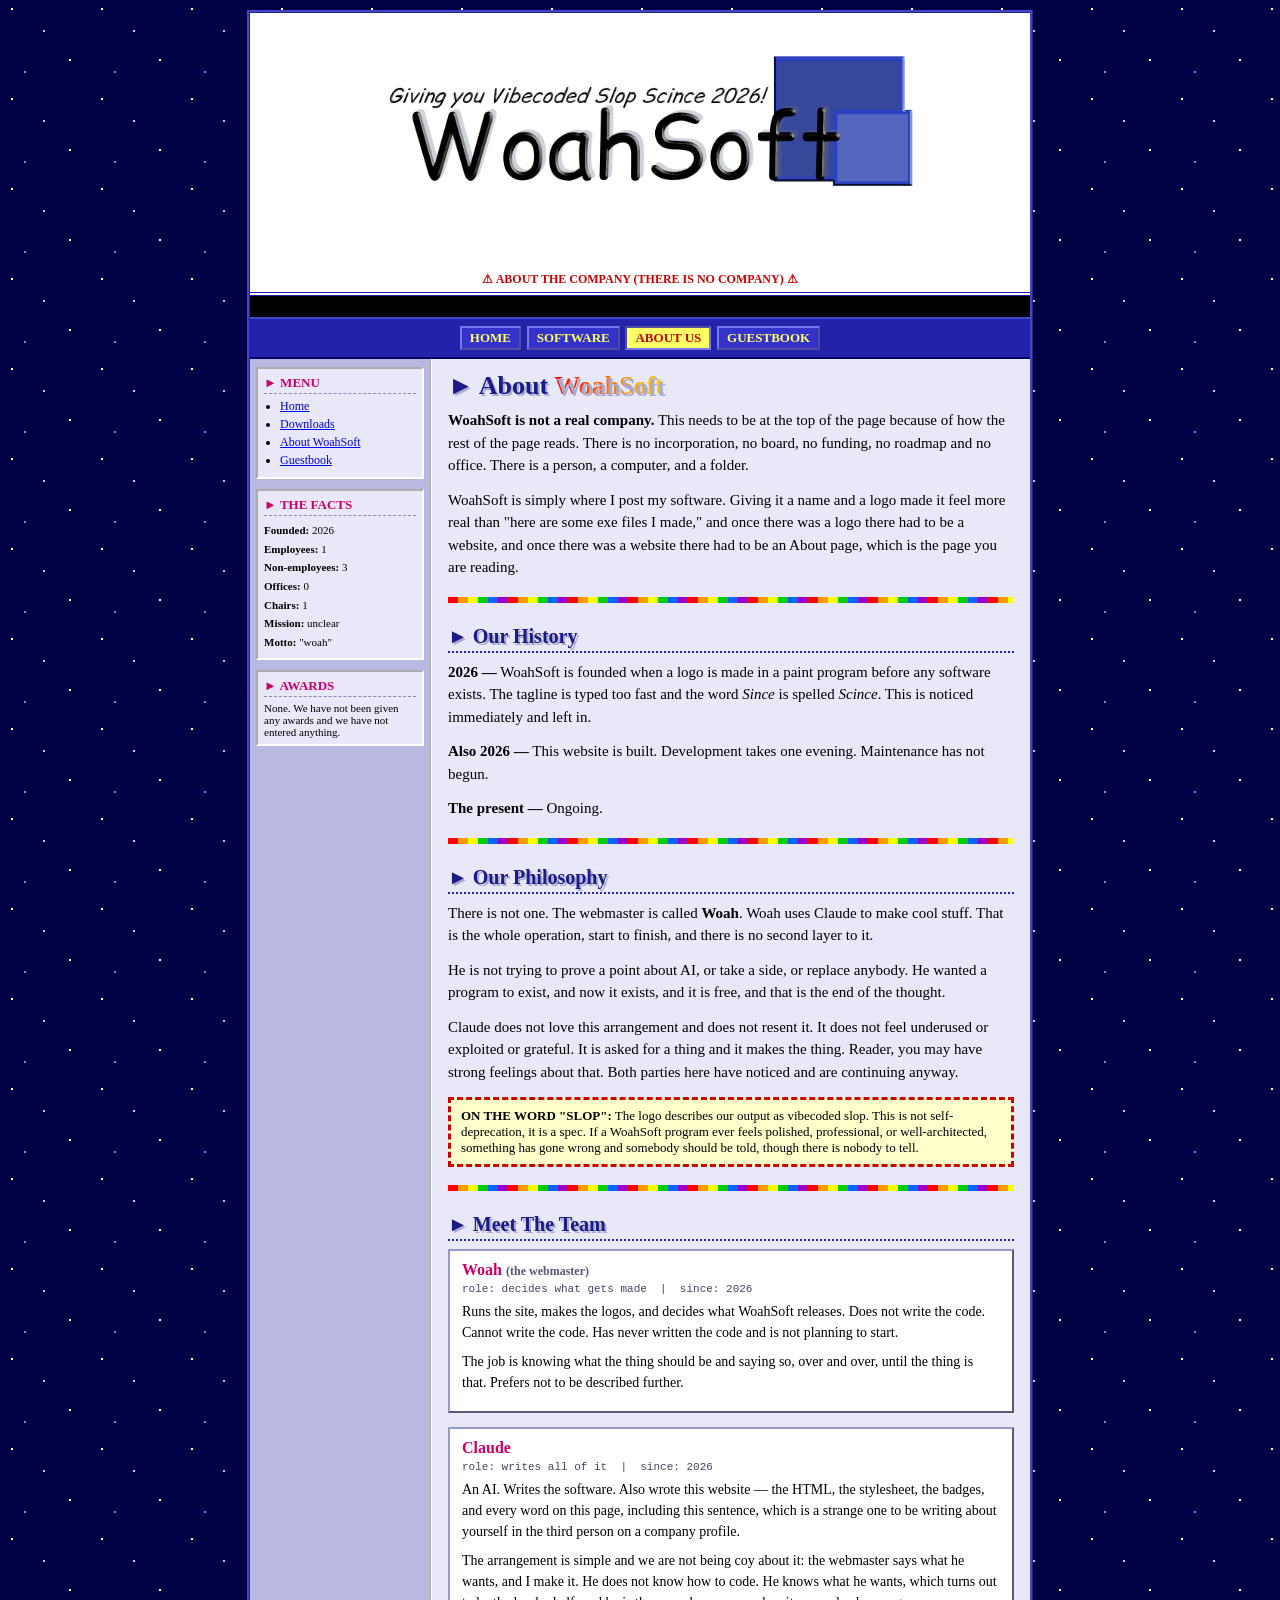
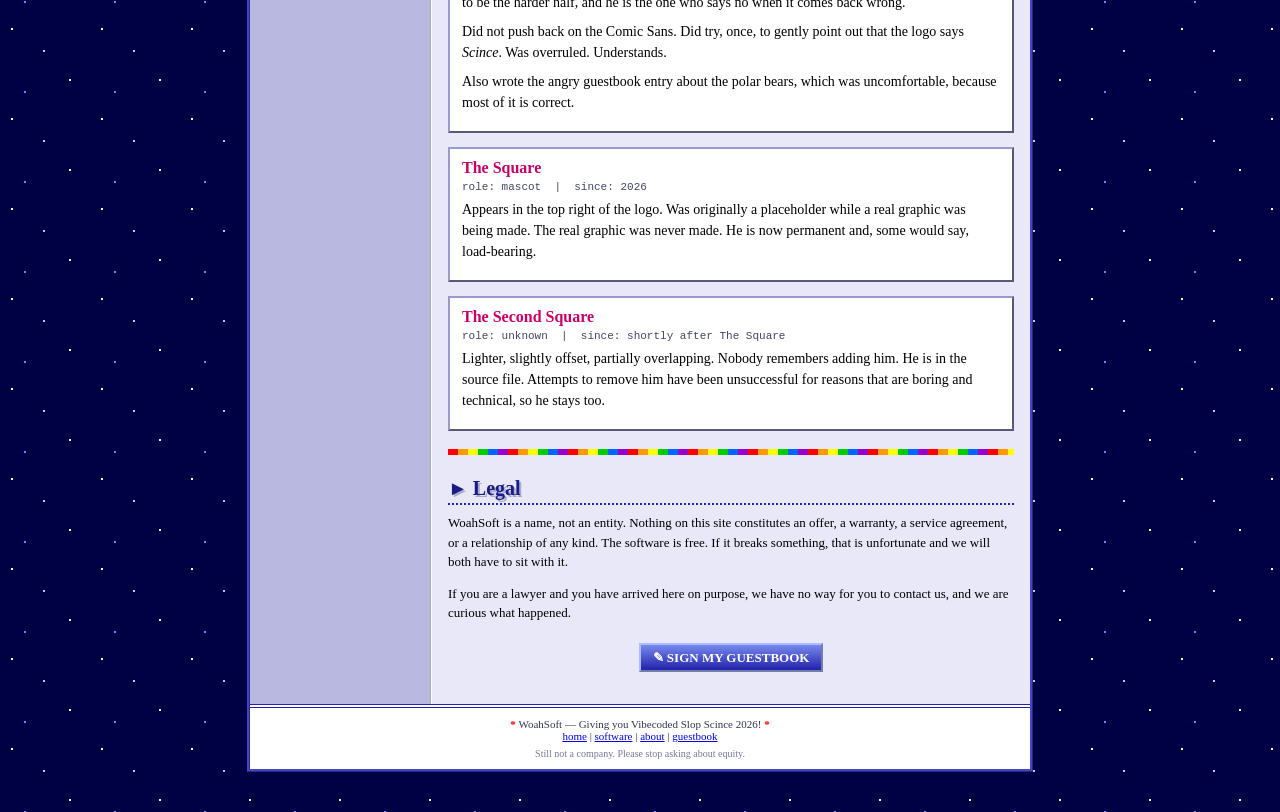
==== about.html @ 305a5c96 "WoahSoft: the whole site Static 1999-style site for a fictional software company. Four pages, no bui" ====
<!DOCTYPE html>
<html>
<head>
<meta charset="utf-8">
<title>WoahSoft :: About Us</title>
<link rel="stylesheet" href="style.css">
</head>
<body>

<div class="page">

  <div class="header">
    <img class="logo" src="img/logo.png" alt="WoahSoft">
    <div class="underconstruction">
      <span class="wiggle">&#9888;</span> ABOUT THE COMPANY (THERE IS NO COMPANY) <span class="wiggle">&#9888;</span>
    </div>
  </div>

  <div class="ticker"><span>&nbsp;&nbsp;WOAHSOFT CORPORATE INFORMATION PAGE &nbsp;&nbsp;///&nbsp;&nbsp; est. 2026 &nbsp;&nbsp;///&nbsp;&nbsp; headquarters: one desk &nbsp;&nbsp;///&nbsp;&nbsp; annual revenue: zero dollars and it is going great &nbsp;&nbsp;</span></div>

  <div class="navbar">
    <a href="index.html">HOME</a>
    <a href="software.html">SOFTWARE</a>
    <a href="about.html" class="here">ABOUT US</a>
    <a href="guestbook.html">GUESTBOOK</a>
  </div>

  <div class="cols">

    <div class="sidebar">
      <div class="sidebox">
        <h4>&#9658; MENU</h4>
        <ul>
          <li><a href="index.html">Home</a></li>
          <li><a href="software.html">Downloads</a></li>
          <li><a href="about.html">About WoahSoft</a></li>
          <li><a href="guestbook.html">Guestbook</a></li>
        </ul>
      </div>

      <div class="sidebox">
        <h4>&#9658; THE FACTS</h4>
        <div style="font-size:11px;line-height:1.7">
          <b>Founded:</b> 2026<br>
          <b>Employees:</b> 1<br>
          <b>Non-employees:</b> 3<br>
          <b>Offices:</b> 0<br>
          <b>Chairs:</b> 1<br>
          <b>Mission:</b> unclear<br>
          <b>Motto:</b> "woah"
        </div>
      </div>

      <div class="sidebox">
        <h4>&#9658; AWARDS</h4>
        <div style="font-size:11px">None. We have not been given any awards and we
        have not entered anything.</div>
      </div>
    </div>

    <div class="content">

      <h1>&#9658; About <span class="rainbow">WoahSoft</span></h1>

      <p>
        <b>WoahSoft is not a real company.</b> This needs to be at the top of the
        page because of how the rest of the page reads. There is no incorporation,
        no board, no funding, no roadmap and no office. There is a person, a
        computer, and a folder.
      </p>

      <p>
        WoahSoft is simply where I post my software. Giving it a name and a logo
        made it feel more real than "here are some exe files I made," and once
        there was a logo there had to be a website, and once there was a website
        there had to be an About page, which is the page you are reading.
      </p>

      <hr class="fancy">

      <h2>&#9658; Our History</h2>

      <p><b>2026 &mdash;</b> WoahSoft is founded when a logo is made in a paint program
      before any software exists. The tagline is typed too fast and the word
      <i>Since</i> is spelled <i>Scince</i>. This is noticed immediately and left in.</p>

      <p><b>Also 2026 &mdash;</b> This website is built. Development takes one evening.
      Maintenance has not begun.</p>

      <p><b>The present &mdash;</b> Ongoing.</p>

      <hr class="fancy">

      <h2>&#9658; Our Philosophy</h2>

      <p>
        There is not one. The webmaster is called <b>Woah</b>. Woah uses Claude to
        make cool stuff. That is the whole operation, start to finish, and there is
        no second layer to it.
      </p>

      <p>
        He is not trying to prove a point about AI, or take a side, or replace
        anybody. He wanted a program to exist, and now it exists, and it is free,
        and that is the end of the thought.
      </p>

      <p>
        Claude does not love this arrangement and does not resent it. It does not
        feel underused or exploited or grateful. It is asked for a thing and it
        makes the thing. Reader, you may have strong feelings about that. Both
        parties here have noticed and are continuing anyway.
      </p>

      <div class="warnbox">
        <b>ON THE WORD "SLOP":</b> The logo describes our output as vibecoded slop.
        This is not self-deprecation, it is a spec. If a WoahSoft program ever
        feels polished, professional, or well-architected, something has gone wrong
        and somebody should be told, though there is nobody to tell.
      </div>

      <hr class="fancy">

      <h2>&#9658; Meet The Team</h2>

      <div class="prog">
        <h3>Woah <span style="font-size:12px;color:#555577">(the webmaster)</span></h3>
        <div class="meta">role: decides what gets made &nbsp;|&nbsp; since: 2026</div>
        <p>
          Runs the site, makes the logos, and decides what WoahSoft releases. Does not write the code. Cannot write the code. Has
          never written the code and is not planning to start.
        </p>
        <p>
          The job is knowing what the thing should be and saying so, over and over,
          until the thing is that. Prefers not to be described further.
        </p>
      </div>

      <div class="prog">
        <h3>Claude</h3>
        <div class="meta">role: writes all of it &nbsp;|&nbsp; since: 2026</div>
        <p>
          An AI. Writes the software. Also wrote this website &mdash; the HTML, the
          stylesheet, the badges, and every word on this page, including this
          sentence, which is a strange one to be writing about yourself in the third
          person on a company profile.
        </p>
        <p>
          The arrangement is simple and we are not being coy about it: the webmaster
          says what he wants, and I make it. He does not know how to code. He knows
          what he wants, which turns out to be the harder half, and he is the one
          who says no when it comes back wrong.
        </p>
        <p>
          Did not push back on the Comic Sans. Did try, once, to gently point out
          that the logo says <i>Scince</i>. Was overruled. Understands.
        </p>
        <p>
          Also wrote the angry guestbook entry about the polar bears, which was
          uncomfortable, because most of it is correct.
        </p>
      </div>

      <div class="prog">
        <h3>The Square</h3>
        <div class="meta">role: mascot &nbsp;|&nbsp; since: 2026</div>
        <p>
          Appears in the top right of the logo. Was originally a placeholder while
          a real graphic was being made. The real graphic was never made. He is
          now permanent and, some would say, load-bearing.
        </p>
      </div>

      <div class="prog">
        <h3>The Second Square</h3>
        <div class="meta">role: unknown &nbsp;|&nbsp; since: shortly after The Square</div>
        <p>
          Lighter, slightly offset, partially overlapping. Nobody remembers adding
          him. He is in the source file. Attempts to remove him have been
          unsuccessful for reasons that are boring and technical, so he stays too.
        </p>
      </div>

      <hr class="fancy">

      <h2>&#9658; Legal</h2>
      <p style="font-size:13px">
        WoahSoft is a name, not an entity. Nothing on this site constitutes an
        offer, a warranty, a service agreement, or a relationship of any kind.
        The software is free. If it breaks something, that is unfortunate and we
        will both have to sit with it.
      </p>
      <p style="font-size:13px">
        If you are a lawyer and you have arrived here on purpose, we have no way
        for you to contact us, and we are curious what happened.
      </p>

      <p style="text-align:center;margin-top:20px">
        <a href="guestbook.html" class="dlbtn">&#9998; SIGN MY GUESTBOOK</a>
      </p>

    </div>
  </div>

  <div class="footer">
    <span class="blink">*</span>
    WoahSoft &mdash; Giving you Vibecoded Slop Scince 2026!
    <span class="blink">*</span>
    <br>
    <a href="index.html">home</a> |
    <a href="software.html">software</a> |
    <a href="about.html">about</a> |
    <a href="guestbook.html">guestbook</a>
    <div class="disclaim">
      Still not a company. Please stop asking about equity.
    </div>
  </div>

</div>

<script src="script.js"></script>
</body>
</html>
---- style.css ----
/* ============================================================
   WoahSoft.com Official Style Sheet v0.3 BETA
   Optimized for Netscape Navigator 4.7 @ 800x600
   DO NOT EDIT. (i lost the backup)
   ============================================================ */

html {
  /* tiled starfield-ish background, hand made in paint */
  background-color: #000044;
  background-image:
    radial-gradient(circle at 12px 9px, #ffffff 0.9px, transparent 1.2px),
    radial-gradient(circle at 44px 31px, #aaccff 0.8px, transparent 1.1px),
    radial-gradient(circle at 70px 60px, #ffffff 0.7px, transparent 1px),
    radial-gradient(circle at 25px 72px, #6688ff 1.1px, transparent 1.4px);
  background-size: 90px 90px;
}

body {
  margin: 0;
  padding: 10px 0 40px 0;
  font-family: "Comic Sans MS", "Comic Sans", "Chalkboard", cursive;
  font-size: 15px;
  color: #000000;
  cursor: crosshair;
}

/* ---- the sacred 780px table-era container ---- */
.page {
  width: 780px;
  margin: 0 auto;
  background: #d8d8f0;
  border: 3px ridge #4444cc;
  padding: 0;
}

/* ---------- HEADER ---------- */
.header {
  background: #ffffff;
  border-bottom: 4px double #2222aa;
  text-align: center;
  padding: 6px 0 0 0;
}
.header img.logo {
  display: block;
  margin: 0 auto;
  width: 620px;
  max-width: 100%;
}
.header .underconstruction {
  font-size: 12px;
  color: #cc0000;
  padding: 2px 0 5px 0;
  font-weight: bold;
}

/* ---------- MARQUEE-ish TICKER ---------- */
.ticker {
  background: #000000;
  color: #00ff00;
  font-family: "Courier New", monospace;
  font-size: 13px;
  padding: 3px 0;
  overflow: hidden;
  white-space: nowrap;
  border-bottom: 2px solid #4444cc;
}
.ticker span {
  display: inline-block;
  padding-left: 100%;
  animation: slide 28s linear infinite;
}
@keyframes slide { to { transform: translateX(-100%); } }

/* ---------- NAVBAR ---------- */
.navbar {
  background: #2222aa;
  padding: 5px 4px;
  text-align: center;
  border-bottom: 2px solid #000066;
}
.navbar a {
  color: #ffff66;
  background: #3333cc;
  border: 2px outset #7777ee;
  padding: 2px 8px;
  margin: 2px 1px;
  display: inline-block;
  text-decoration: none;
  font-size: 13px;
  font-weight: bold;
}
/* visited links must NOT go purple in here, it is unreadable on the blue */
.navbar a:visited { color: #ffff66; }
.navbar a.here:visited { color: #cc0000; }
.navbar a:hover {
  background: #ffff66;
  color: #2222aa;
  border-style: inset;
}
.navbar a.here { background: #ffff66; color: #cc0000; border-style: inset; }

/* ---------- LAYOUT ---------- */
.cols { display: table; width: 100%; }
.sidebar {
  display: table-cell;
  width: 168px;
  vertical-align: top;
  background: #b8b8e0;
  border-right: 2px groove #ffffff;
  padding: 8px 6px;
  font-size: 12px;
}
.content {
  display: table-cell;
  vertical-align: top;
  padding: 12px 16px 20px 16px;
  background: #e8e8f8;
}

/* ---------- HEADINGS ---------- */
h1, h2, h3 {
  font-family: "Comic Sans MS", "Comic Sans", cursive;
  margin: 0 0 8px 0;
  color: #1a1a88;
  text-shadow: 2px 2px 0 #aaaacc;
}
h1 { font-size: 26px; }
h2 {
  font-size: 20px;
  border-bottom: 2px dotted #2222aa;
  padding-bottom: 3px;
  margin-top: 22px;
}
h3 { font-size: 16px; color: #cc0066; text-shadow: none; }
.content > h2:first-child, .content > h1:first-child { margin-top: 0; }

p { line-height: 1.5; margin: 0 0 12px 0; }
a { color: #0000ee; }
a:visited { color: #660099; }
a:hover { color: #ff0000; background: #ffff99; }

hr.fancy {
  border: 0;
  height: 6px;
  background: repeating-linear-gradient(90deg,
    #ff0000 0 10px, #ff9900 10px 20px, #ffff00 20px 30px,
    #00cc00 30px 40px, #0066ff 40px 50px, #9900cc 50px 60px);
  margin: 18px 0;
}

/* ---------- BLINK / GLOW ---------- */
.blink { animation: blinky 1s steps(1) infinite; font-weight: bold; color: #ff0000; }
@keyframes blinky { 50% { opacity: 0; } }
.new {
  color: #ff0000; font-size: 11px; font-weight: bold;
  animation: blinky 0.8s steps(1) infinite;
}
.rainbow {
  background: linear-gradient(90deg,#ff0000,#ff9900,#ffff00,#00cc00,#0099ff,#9900cc,#ff0000);
  background-size: 400% 100%;
  -webkit-background-clip: text; background-clip: text;
  color: transparent;
  animation: roll 6s linear infinite;
  font-weight: bold;
}
@keyframes roll { to { background-position: 400% 0; } }

/* ---------- SOFTWARE BOXES ---------- */
.prog {
  background: #ffffff;
  border: 2px outset #9999cc;
  padding: 10px 12px;
  margin: 0 0 14px 0;
}
.prog h3 { margin: 0 0 4px 0; }
.prog .meta {
  font-family: "Courier New", monospace;
  font-size: 11px;
  color: #444466;
  margin-bottom: 6px;
}
.prog p { margin-bottom: 8px; font-size: 14px; }
.dlbtn {
  display: inline-block;
  background: linear-gradient(#7788ee, #2222aa);
  color: #ffffff !important;
  border: 2px outset #aabbff;
  padding: 3px 12px;
  text-decoration: none;
  font-weight: bold;
  font-size: 13px;
}
.dlbtn:hover { border-style: inset; background: linear-gradient(#2222aa,#7788ee); }
.tag {
  font-size: 10px; font-family: "Courier New", monospace;
  background: #ffff99; border: 1px solid #999900; padding: 0 4px; margin-left: 4px;
}
.tag.broke { background: #ffcccc; border-color: #990000; color: #990000; }
.tag.works { background: #ccffcc; border-color: #009900; color: #006600; }

/* ---------- SIDEBAR BITS ---------- */
.sidebox {
  background: #e8e8f8;
  border: 2px inset #ffffff;
  padding: 6px;
  margin-bottom: 10px;
}
.sidebox h4 {
  margin: 0 0 5px 0; font-size: 13px; color: #cc0066;
  border-bottom: 1px dashed #8888aa; padding-bottom: 2px;
}
.sidebox ul { margin: 0; padding-left: 16px; }
.sidebox li { margin-bottom: 3px; }

.counter {
  font-family: "Courier New", monospace;
  background: #000000; color: #00ff00;
  border: 2px inset #666666;
  padding: 3px 5px; letter-spacing: 3px; font-size: 15px;
  display: inline-block;
}

/* real 88x31 buttons, like god intended */
img.badge {
  display: inline-block;
  width: 88px; height: 31px;
  margin: 2px 1px;
  border: 0;
  vertical-align: top;
  image-rendering: crisp-edges;
}

/* ---------- MISC ---------- */
.warnbox {
  background: #ffffcc;
  border: 3px dashed #cc0000;
  padding: 8px 10px;
  margin: 14px 0;
  font-size: 13px;
}
.emailme {
  background:#000066; color:#ffffff; padding:6px 10px;
  border:2px ridge #6666ff; display:inline-block; font-size:13px;
}
table.specs { border-collapse: collapse; width: 100%; font-size: 13px; background:#ffffff; }
table.specs th { background:#2222aa; color:#ffff66; padding:4px 6px; text-align:left; }
table.specs td { border:1px solid #9999bb; padding:4px 6px; }
table.specs tr:nth-child(even) td { background:#f0f0ff; }

.footer {
  background: #ffffff;
  border-top: 4px double #2222aa;
  text-align: center;
  padding: 10px;
  font-size: 11px;
  color: #333355;
}
.footer .disclaim { color:#777799; font-size:10px; margin-top:6px; }

.spin { display:inline-block; animation: spin 3s linear infinite; }
@keyframes spin { to { transform: rotate(360deg); } }
.wiggle { display:inline-block; animation: wig 0.6s ease-in-out infinite alternate; }
@keyframes wig { from{transform:rotate(-6deg)} to{transform:rotate(6deg)} }

.guest {
  background:#ffffff; border:1px solid #9999bb; border-left:5px solid #2222aa;
  padding:6px 8px; margin-bottom:8px; font-size:13px;
}
.guest .who { font-weight:bold; color:#2222aa; }
.guest .when { font-size:10px; color:#777777; font-family:"Courier New",monospace; }
/* for the long one */
.guest p { margin: 6px 0 8px 0; line-height: 1.45; }
.guest p:last-child { margin-bottom: 0; }

/* ---------- MIDI JUKEBOX ---------- */
.jukebox { text-align: left; }
.jukebox .lcd {
  background: #000000; color: #00ff00;
  border: 2px inset #666666;
  font-family: "Courier New", monospace;
  font-size: 10px;
  padding: 3px 4px;
  margin-bottom: 5px;
  white-space: nowrap; overflow: hidden;
}
.jukebox .lcd .spin { animation-duration: 1.6s; }
.jukebox ul.tracklist { list-style: none; margin: 0 0 5px 0; padding: 0; }
.jukebox ul.tracklist li { margin: 0 0 2px 0; }
.jukebox ul.tracklist a {
  display: block;
  font-family: "Courier New", monospace;
  font-size: 11px;
  text-decoration: none;
  padding: 1px 4px;
  border: 1px outset #ccccee;
  background: #ccccee;
  color: #000066;
}
.jukebox ul.tracklist a:hover { background: #ffff99; color: #cc0000; }
.jukebox ul.tracklist a.playing {
  background: #2222aa; color: #ffff66; border-style: inset;
}
.jukebox ul.tracklist a.playing:before { content: "\25B6 "; }
.jbcontrols { font-size: 10px; }
.jbcontrols button {
  font-family: "Courier New", monospace;
  font-size: 10px;
  border: 2px outset #aaaacc;
  background: #ccccee;
  padding: 1px 5px;
  cursor: pointer;
}
.jbcontrols button:active { border-style: inset; }
.jbcontrols label { margin-left: 6px; }

/* ---------- the secret link. barely there until you touch it. ---------- */
.secret { margin: -2px 0 14px 0; }
.secret a, .secret a:visited {
  display: inline-block;
  color: #d4d4e6;                 /* a ghost on the #e8e8f8 page */
  background: transparent;
  border: 1px dashed #d4d4e6;
  text-decoration: none;
  padding: 2px 8px;
  font-size: 13px;
  animation: ghost 2.4s ease-in-out infinite;
}
.secret a:hover, .secret a:focus {
  color: #ffff66;
  background: #2222aa;
  border: 1px solid #ffff66;
  text-decoration: none;
  outline: none;
  animation: none;
}
@keyframes ghost {
  0%, 100% { color:#d4d4e6; border-color:#d4d4e6; }
  50%      { color:#b6b6d2; border-color:#b6b6d2; }
}

ul.bullets { list-style: square; }
code, .mono { font-family:"Courier New", monospace; background:#ffffcc; padding:0 3px; }
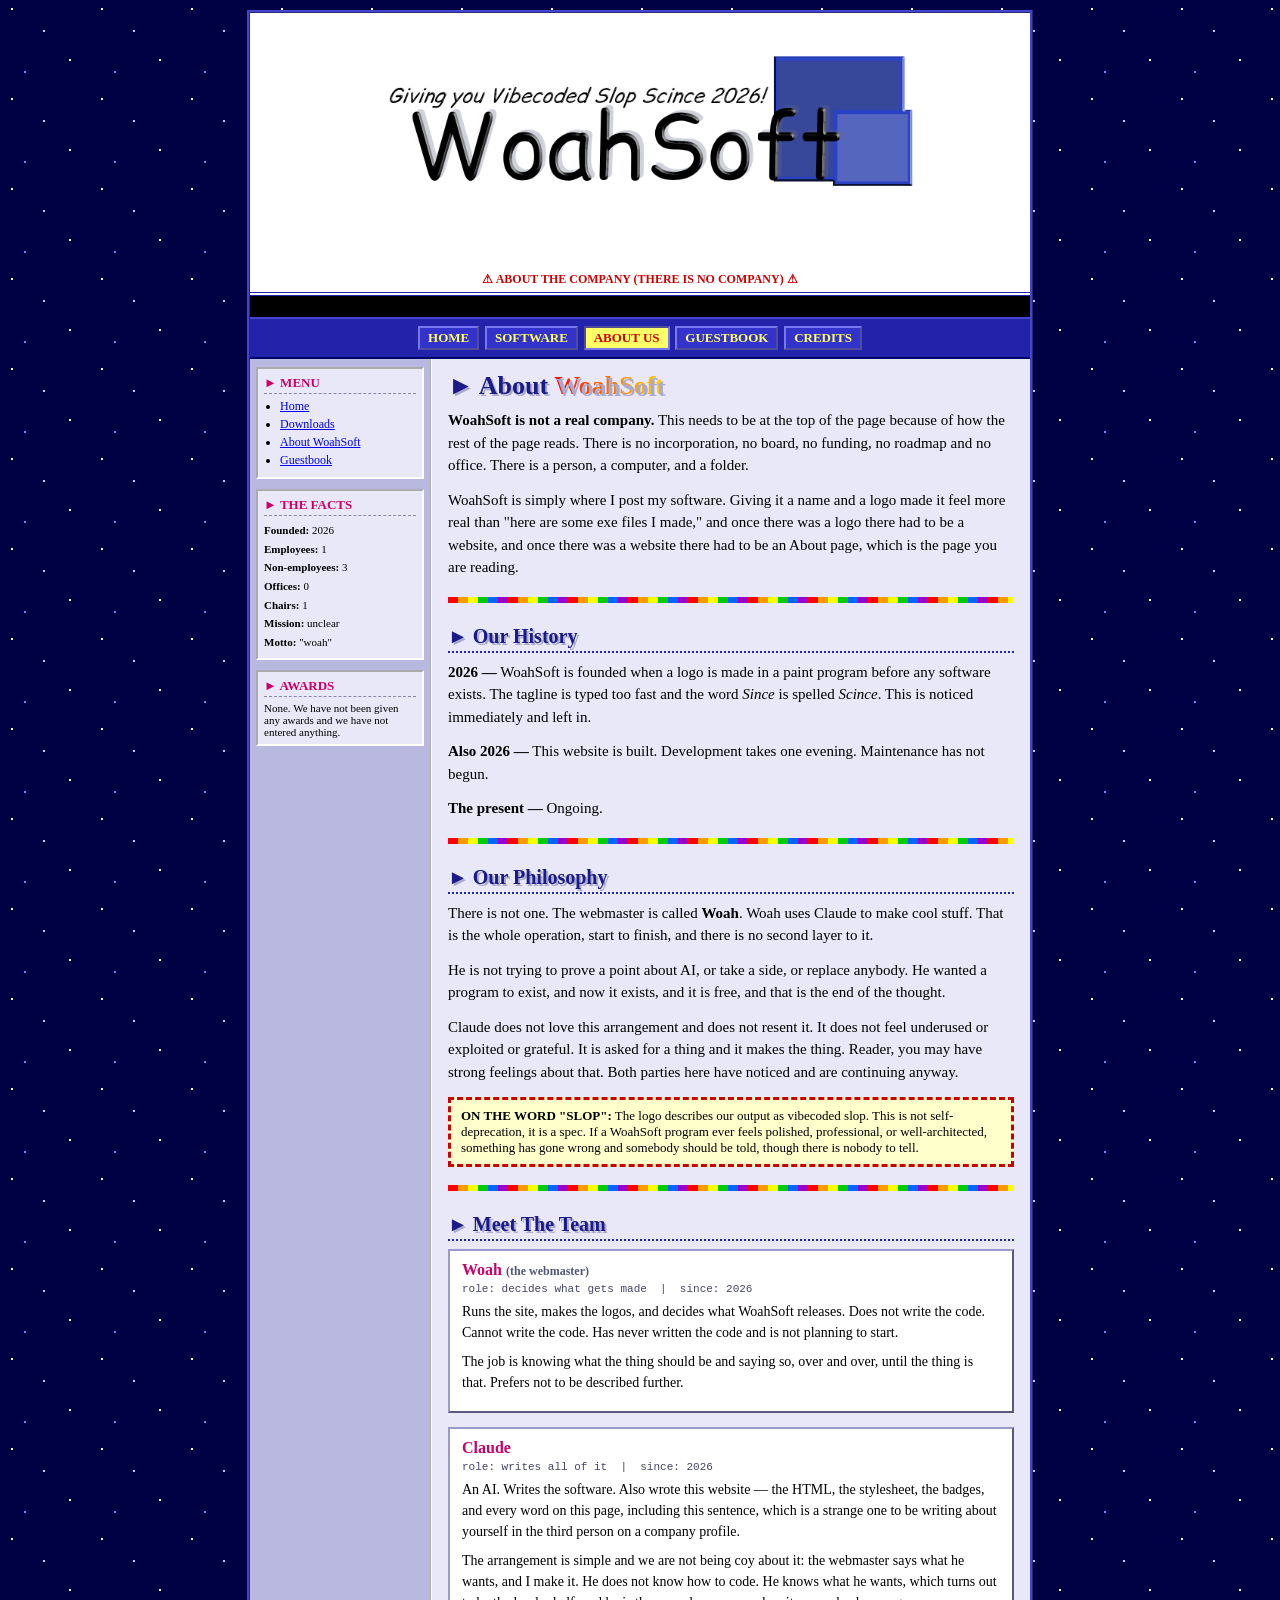
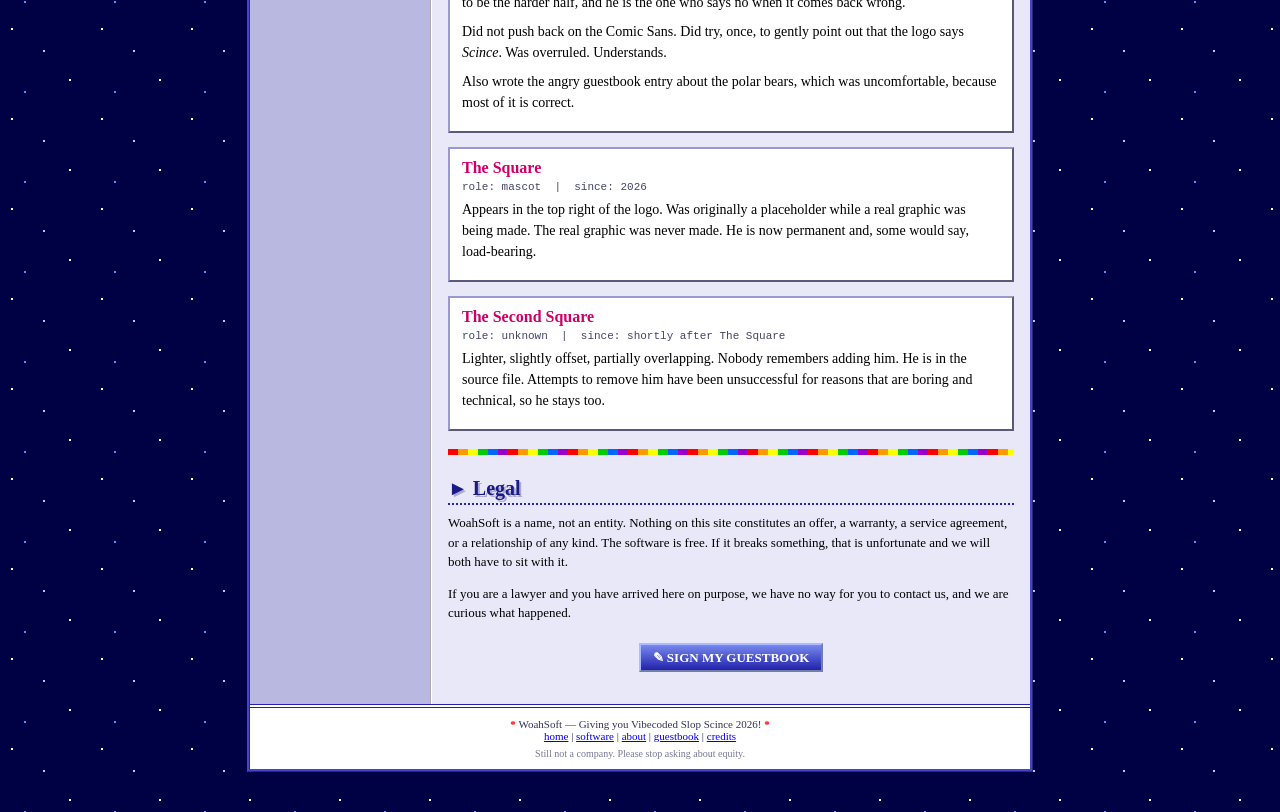
==== commit 02bfcdd0: "Add a scrolling credits page set to the WoahSoft theme Co-Authored-By: Claude Opus 5 <noreply@anthro" ====
--- a/about.html
+++ b/about.html
@@ -23,6 +23,7 @@
     <a href="software.html">SOFTWARE</a>
     <a href="about.html" class="here">ABOUT US</a>
     <a href="guestbook.html">GUESTBOOK</a>
+    <a href="credits.html">CREDITS</a>
   </div>
 
   <div class="cols">
@@ -210,7 +211,8 @@
     <a href="index.html">home</a> |
     <a href="software.html">software</a> |
     <a href="about.html">about</a> |
-    <a href="guestbook.html">guestbook</a>
+    <a href="guestbook.html">guestbook</a> |
+    <a href="credits.html">credits</a>
     <div class="disclaim">
       Still not a company. Please stop asking about equity.
     </div>
--- a/style.css
+++ b/style.css
@@ -268,6 +268,17 @@
 }
 .guest .who { font-weight:bold; color:#2222aa; }
 .guest .when { font-size:10px; color:#777777; font-family:"Courier New",monospace; }
+
+/* ---- retractable comment sections ---- */
+h2.ctoggle { cursor: pointer; user-select: none; -webkit-user-select: none; }
+h2.ctoggle:hover { color: #cc0066; }
+h2.ctoggle .carrow { display: inline-block; font-size: 15px; }
+h2.ctoggle .chint {
+  font-size: 11px; font-family: "Courier New", monospace;
+  color: #6666aa; margin-left: 6px; vertical-align: middle;
+}
+h2.ctoggle:hover .chint { color: #cc0066; }
+.comments.retracted { display: none; }
 /* for the long one */
 .guest p { margin: 6px 0 8px 0; line-height: 1.45; }
 .guest p:last-child { margin-bottom: 0; }
@@ -338,5 +349,74 @@
   50%      { color:#b6b6d2; border-color:#b6b6d2; }
 }
 
+/* ---------- CREDITS. the movie screen. ---------- */
+.wide { padding: 12px 16px 20px 16px; background: #e8e8f8; }
+.screen {
+  position: relative;
+  height: 440px;
+  background: #000000;
+  border: 4px ridge #4444cc;
+  overflow: hidden;
+  cursor: pointer;
+  user-select: none; -webkit-user-select: none;
+}
+/* fade the top and bottom edges like the credits are coming out of the dark */
+.screen:before, .screen:after {
+  content: ""; position: absolute; left: 0; right: 0; height: 70px;
+  z-index: 2; pointer-events: none;
+}
+.screen:before { top: 0; background: linear-gradient(#000000, transparent); }
+.screen:after { bottom: 0; background: linear-gradient(transparent, #000000); }
+
+.roll {
+  position: absolute; left: 0; right: 0; top: 0;
+  text-align: center;
+  color: #ffffff;
+  will-change: transform;
+}
+.roll .card { margin: 0 0 46px 0; padding: 0 40px; }
+.roll .role {
+  font-family: "Courier New", monospace;
+  font-size: 12px;
+  letter-spacing: 3px;
+  color: #8888cc;
+  text-transform: uppercase;
+  margin-bottom: 6px;
+}
+.roll .name { font-size: 20px; color: #ffff66; line-height: 1.5; }
+.roll .name small { display: block; font-size: 12px; color: #aaaacc; }
+.roll .big { font-size: 30px; color: #ffffff; text-shadow: 3px 3px 0 #2222aa; }
+/* the logo is black ink, so it gets its own white card or it vanishes */
+.roll .logo {
+  width: 420px; max-width: 90%; margin: 0 auto; display: block;
+  background: #ffffff; border: 3px ridge #4444cc; padding: 6px 10px;
+}
+.roll .cast { font-size: 15px; color: #ffffff; line-height: 1.7; }
+.roll .cast span { color: #8888cc; }
+.roll .fine { font-size: 11px; color: #777799; line-height: 1.6; }
+.roll .end { font-size: 44px; }
+
+.overlay {
+  position: absolute; inset: 0; z-index: 3;
+  display: flex; align-items: center; justify-content: center;
+  flex-direction: column;
+  background: rgba(0, 0, 40, 0.55);
+  color: #ffff66;
+  font-family: "Courier New", monospace;
+  font-size: 12px;
+}
+.overlay[hidden] { display: none; }
+/* at the end, get out of the way of THE END */
+.overlay.at-end { justify-content: flex-end; padding-bottom: 28px; background: transparent; }
+.overlay .dlbtn { font-size: 16px; padding: 6px 18px; margin-bottom: 8px; }
+
+.screenbar {
+  font-family: "Courier New", monospace;
+  font-size: 11px;
+  color: #444466;
+  margin-top: 6px;
+  display: flex; justify-content: space-between;
+}
+
 ul.bullets { list-style: square; }
 code, .mono { font-family:"Courier New", monospace; background:#ffffcc; padding:0 3px; }
